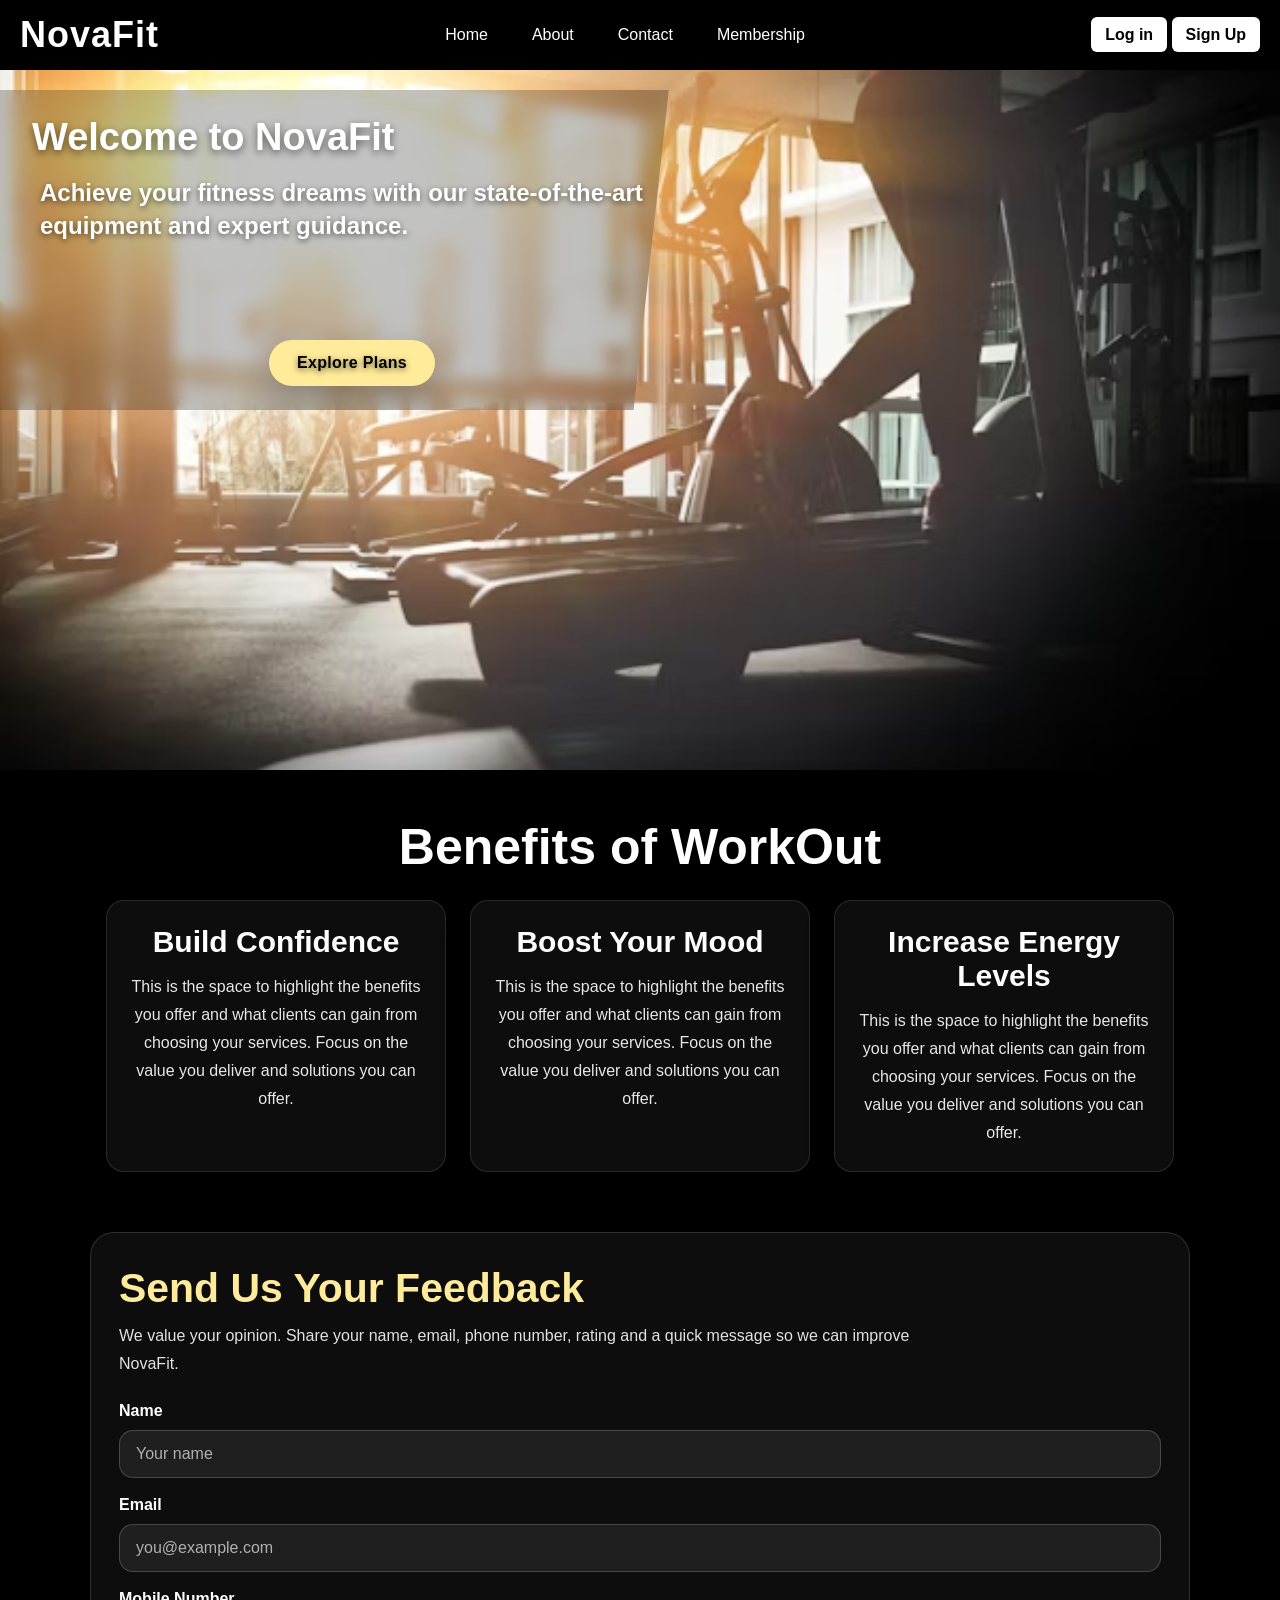
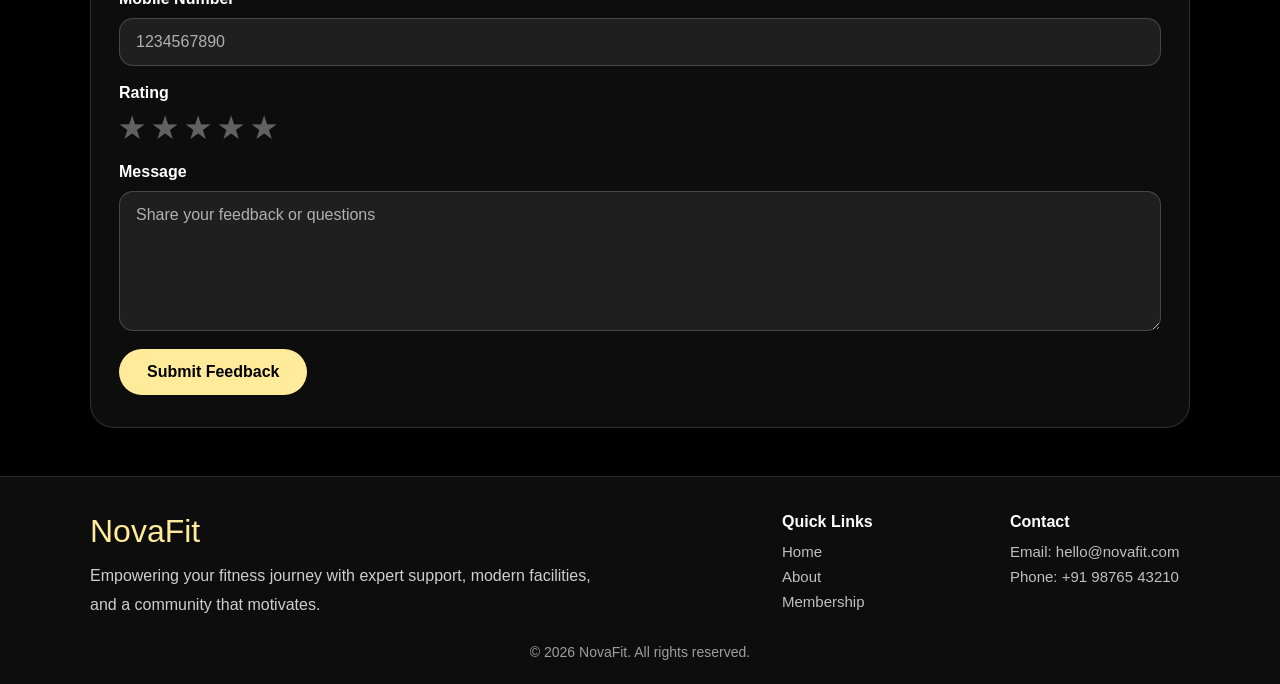
==== index.html @ eb0eb9e9 "Add files via upload" ====
<!DOCTYPE html>
<html lang="en">
<head>
    <meta charset="UTF-8">
    <meta name="viewport" content="width=device-width, initial-scale=1.0">
    <title>GymPro - Home</title>
    <link rel="stylesheet" href="css file/index.css">
</head>
<body>

    <nav class="navbar">
        
        <input type="checkbox" id="nav-toggle" class="nav-toggle">

        <label for="nav-toggle" class="nav-hamburger" aria-label="Toggle navigation">
            <span></span>
            <span></span>
            <span></span>
        </label>

        <div class="nav-left">
            <a href="index.html" class="brand">NovaFit</a>
        </div>

        <ul class="nav-links nav-links-primary">
            <li><a href="index.html">Home</a></li>
            <li><a href="about.html">About</a></li>
            <li><a href="contact.html">Contact</a></li>
            <li><a href="membership.html">Membership</a></li>
        </ul>

        <div class="nav-right">
            <a href="login.html" class="login-btn">Log in</a>
            <a href="signup.html" class="login-btn">Sign Up</a>
        </div>
        

        <div class="nav-menu-overlay" aria-hidden="true">
            <div class="nav-menu-panel">
                <div class="nav-menu-header">
                    <span class="menu-title">Menu</span>
                    <label for="nav-toggle" class="nav-close">X</label>
                </div>
                <ul class="nav-links nav-links-overlay">
                    <li><a href="index.html">Home</a></li>
                    <li><a href="about.html">About</a></li>
                    <li><a href="contact.html">Contact</a></li>
                    <li><a href="membership.html">Membership</a></li>
                    <li><a href="login.html">Log In</a></li>
                    <li><a href="signup.html">Sign Up</a></li>
                </ul>
            </div>
        </div>
    </nav>

    <div class="image-container">
        <picture class="hero">
            <img src="image/picture3.jpg" alt="Gym banner" class="hero-img">
        </picture>

        <div class="hero-overlay">
            <div>
                <h1 class="hero-welcome">Welcome to NovaFit</h1>
                <h2 class="hero-main">Achieve your fitness dreams with our state-of-the-art equipment and expert guidance.</h2>
            </div>
            <a href="membership.html" class="explore-btn">Explore Plans</a>
        </div>
    </div>

    <section class="benefits" aria-label="Benefits">
        <h3 class="benefits-title">Benefits of WorkOut</h3>
        <div class="benefits-grid">
            <article class="benefit-card">
                <h4>Build Confidence</h4>
                <p>This is the space to highlight the benefits you offer and what clients can gain from choosing your services. Focus on the value you deliver and solutions you can offer.</p>
            </article>
            <article class="benefit-card">
                <h4>Boost Your Mood</h4>
                <p>This is the space to highlight the benefits you offer and what clients can gain from choosing your services. Focus on the value you deliver and solutions you can offer.</p>
            </article>
            <article class="benefit-card">
                <h4>Increase Energy Levels</h4>
                <p>This is the space to highlight the benefits you offer and what clients can gain from choosing your services. Focus on the value you deliver and solutions you can offer.</p>
            </article>
        </div>
    </section>



<section class="feedback-section" aria-label="Feedback Form">
        <div class="feedback-intro">
            <h3>Send Us Your Feedback</h3>
            <p>We value your opinion. Share your name, email, phone number, rating and a quick message so we can improve NovaFit.</p>
        </div>
        <form class="feedback-form" action="#" method="post">
            <div class="form-row">
                <label for="name">Name</label>
                <input type="text" id="name" name="name" placeholder="Your name" required>
            </div>
            <div class="form-row">
                <label for="email">Email</label>
                <input type="email" id="email" name="email" placeholder="you@example.com" required>
            </div>
            <div class="form-row">
                <label for="mobile">Mobile Number</label>
                <input type="tel" id="mobile" name="mobile" placeholder="1234567890" pattern="[0-9]{10}" required>
            </div>
            <div class="form-row rating-row">
                <span>Rating</span>
                <div class="star-rating" role="radiogroup" aria-label="Feedback rating">
                    <input type="radio" id="star5" name="rating" value="5" required>
                    <label for="star5" title="Excellent">★</label>
                    <input type="radio" id="star4" name="rating" value="4">
                    <label for="star4" title="Very Good">★</label>
                    <input type="radio" id="star3" name="rating" value="3">
                    <label for="star3" title="Good">★</label>
                    <input type="radio" id="star2" name="rating" value="2">
                    <label for="star2" title="Fair">★</label>
                    <input type="radio" id="star1" name="rating" value="1">
                    <label for="star1" title="Needs Improvement">★</label>
                </div>
            </div>
            <div class="form-row">
                <label for="message">Message</label>
                <textarea id="message" name="message" rows="5" placeholder="Share your feedback or questions" required></textarea>
            </div>
            <button type="submit" class="submit-btn">Submit Feedback</button>
        </form>
    </section>

    <footer class="site-footer" aria-label="Footer">
        <div class="footer-content">
            <div class="footer-brand">
                <a href="index.html" class="brand">NovaFit</a>
                <p>Empowering your fitness journey with expert support, modern facilities, and a community that motivates.</p>
            </div>
            <div class="footer-links">
                <div>
                    <h4>Quick Links</h4>
                    <a href="index.html">Home</a>
                    <a href="about.html">About</a>
                    <a href="membership.html">Membership</a>
                </div>
                <div>
                    <h4>Contact</h4>
                    <p>Email: hello@novafit.com</p>
                    <p>Phone: +91 98765 43210</p>
                </div>
            </div>
        </div>
        <p class="footer-note">© 2026 NovaFit. All rights reserved.</p>
    </footer>
</body>
</html>
---- css file/index.css ----
body {
    background-color:black
}


/* Reset & base */
*{
	margin:0;
	padding:0;
	box-sizing: border-box;
	font-family: Arial, sans-serif;
}

body{
	width:100%;
	min-height:100vh;
	color: #fff;
}

/* Navbar */
.navbar{
	width:100%;
	padding: 14px 20px;
	background: transparent;
	display:flex;
	align-items:center;
	justify-content:space-between;
	gap: 10px;
	position: relative;
}

.nav-left .brand{
	font-size: clamp(24px, 3vw, 36px);
	font-weight:900;
	color:#fff;
	text-decoration:none;
	letter-spacing:1px;
}

.nav-left .brand:hover {
	color:#ffeb99;
}

.nav-menu-overlay{
	display:none;
	/* align menu content to top so links appear from the top */
	align-items:flex-start;
	justify-content:flex-start;
	width:auto;
	background: transparent;
}

.nav-menu-panel{
	width:100%;
	position:relative; /* for positioning close pill */
}

.nav-menu-header{
	display:none;
	align-items:flex-start;
	justify-content:flex-start;
	padding: 18px 16px 14px;
}

.menu-title{
	font-size: clamp(20px, 4vw, 28px);
	font-weight:700;
	color:#fff;
}

.nav-close{
	display:none;
	color:#fff;
	background: rgba(255,255,255,0.08);
	padding: 10px 14px;
	border-radius: 999px;
	cursor:pointer;
	font-weight: 700;
}

.nav-links{
	display:flex;
	gap:28px;
	list-style:none;
	align-items:center;
	

}

.nav-links.nav-links-overlay{
	display:flex;
	flex-direction:column;
	gap:14px;
	align-items:flex-start;
	padding:0;
	width:100%;
}

.nav-links.nav-links-overlay li a{
	display:block;
	width:100%;
	padding:16px 18px;
	border-radius:10px;
}

.nav-links li a{
	color:#fff;
	text-decoration:none;
	font-size: clamp(13px, 1.6vw, 16px);
	padding:6px 8px;
	border-radius:4px;
	transition: all 180ms ease;
	white-space: nowrap;
}

.nav-links li a:hover{
	background: rgba(255,255,255,0.06);
	color:#ffeb99;
}

.login-btn{
	background-color:#ffffff;
	color:#000000;
	border:none;
	padding:9px 14px;
	border-radius:6px;
	cursor:pointer;
	font-weight:600;
	transition: background-color 180ms ease;
	text-decoration: none;
}

.login-btn:hover{
	background-color:#e6d8d7;
}

/* Hidden checkbox for CSS-only toggle */
.nav-toggle{ display:none; }

/* Hamburger button (label) */
.nav-hamburger{
	display:none;
	width:36px;
	height:36px;
	align-items:center;
	justify-content:center;
	flex-direction:column;
	gap:5px;
	cursor:pointer;
}

.nav-hamburger span{
	display:block;
	width:22px;
	height:2.5px;
	background:#fff;
	border-radius:2px;
	transition: transform 0.25s ease, opacity 0.25s ease;
}

/* Responsive: tablet */
@media (max-width: 900px){
	.nav-links.nav-links-primary{ gap:10px; }
}

/* Responsive: mobile/tablet */
@media (max-width: 900px){
	.nav-hamburger{ display:flex; }
	.navbar{
		justify-content: space-between;
	}

	.nav-links.nav-links-primary{
		display:none;
	}

	.nav-left{
		position: static;
		left: auto;
		transform: none;
		z-index: 2;
		order: 1;
	}

	.nav-right{
		display: none;
	}

	.nav-menu-overlay{
		display:flex;
		position: fixed;
		top:0;
		left:0;
		right:0;
		bottom:0;
		background: rgba(0,0,0,0.98);
		padding: 36px 18px 18px; /* more top padding so content starts near top */
		overflow-y:auto;
		transform: translateY(-100%);
		transition: transform 300ms ease;
		z-index: 999;
	}

	.nav-toggle:checked ~ .nav-menu-overlay{
		transform: translateY(0);
	}

	.nav-menu-header{
		display:flex;
		align-items:flex-start;
	}

	.nav-close{
		display:inline-flex;
		/* place close button as a right-side pill inside the panel */
		position:absolute;
		right:14px;
		top:28px;
		transform: translateY(-10%);
		padding:10px 14px;
		border-radius:999px;
	}

	.nav-links.nav-links-overlay{
		display:flex;
	}

	.nav-links.nav-links-overlay li{
		width:100%;
	}

	.nav-links.nav-links-overlay li a{
		background: transparent;
		color:#fff;
	}

	.nav-links.nav-links-overlay li a:hover{
		background: rgba(255,255,255,0.08);
	}

	/* Animate hamburger to X */
	.nav-toggle:checked + .nav-hamburger span:nth-child(1){ transform: translateY(6px) rotate(45deg); }
	.nav-toggle:checked + .nav-hamburger span:nth-child(2){ opacity:0; }
	.nav-toggle:checked + .nav-hamburger span:nth-child(3){ transform: translateY(-6px) rotate(-45deg); }

	/* Re-order layout */
	.nav-left{ order: 1; }
	.nav-hamburger{ order: 3; }
	.nav-right{ order: 4; }
	.nav-menu-overlay{ order: 4; }
}

@media (min-width: 901px){
	.nav-menu-overlay{
		display:none;
	}

	.nav-menu-header,
	.nav-close{
		display:none;
	}
}
/* Image container: full-width responsive hero */
.image-container{
	width:100%;
	max-width:100%;
	margin:0;
	padding:0;
}

/* overlay text on hero */
.image-container{ position: relative; overflow: hidden; }

/* add spacing below hero and style benefits section */
.image-container{ margin-bottom: 36px; }

.hero-overlay{
	position: absolute;
	left: 0;
	top: 20px;
	background: rgba(0,0,0,0.24);
	backdrop-filter: blur(8px);
	padding: 28px 32px 24px;
	clip-path: polygon(0 0, 95% 0, 90% 100%, 0 100%);
	width: 55%;
	color: #fff;
	word-wrap: break-word;
	hyphens: auto;
	text-shadow: 0 2px 6px rgba(0,0,0,0.6);
	min-height: 320px;
	display: flex;
	flex-direction: column;
	justify-content: space-between;
}


.hero-welcome{
	font-size: clamp(22px, 3.2vw, 38px);
	line-height: 1.05;
	margin: 0 0 18px 0;
	font-weight: 700;
	text-shadow: 0 3px 8px rgba(0,0,0,0.55);
}

.hero-main{
	font-size: clamp(16px, 2.0vw, 24px);
	line-height: 1.4;
	margin: 0;
	padding: 0 8px;
	font-weight: 600;
	opacity: 0.98;
	text-align: left;
}

.explore-btn{
	align-self: center;
	margin-top: 18px;
	background: #ffeb99;
	color: #000;
	text-decoration: none;
	padding: 14px 28px;
	border-radius: 999px;
	font-weight: 700;
	letter-spacing: 0.02em;
	box-shadow: 0 18px 40px rgba(0,0,0,0.28);
	transition: transform 180ms ease, box-shadow 180ms ease;
}

.explore-btn:hover{
	transform: translateY(-2px);
	box-shadow: 0 22px 48px rgba(0,0,0,0.3);
}

@media (max-width: 900px){
	.hero-overlay{ width: 58%; padding: 30px 26px; clip-path: polygon(0 0, 93% 0, 88% 100%, 0 100%); }
}

@media (max-width: 720px){
	.hero-overlay{ width: 70%; padding: 26px 22px; clip-path: polygon(0 0, 100% 0, 75% 100%, 0 100%); min-height: 260px; }
	.hero-welcome{ font-size: clamp(20px,4.2vw,26px); }
	.hero-main{ font-size: 16px; }
}

@media (max-width: 420px){
	.hero-overlay{ width: 95%; padding: 22px 18px; clip-path: polygon(0 0, 100% 0, 70% 100%, 0 100%); min-height: 220px; }
	.hero-welcome{ font-size: 18px; }
	.hero-main{ font-size: 13px; }
}

.benefits{
	max-width: 1100px;
	margin: 8px auto 48px;
	padding: 12px 16px;
	color: #fff;
	text-align: center;
}
.benefits-title{
    margin: 0 0 24px 0;
    font-size: 50px;
    text-transform: none;
}
.benefits-grid{
	display: flex;
	gap: 24px;
	flex-wrap: wrap;
}
.benefit-card{
	flex: 1 1 calc(33.333% - 16px);
	min-width: 260px;
	background: rgba(255, 255, 255, 0.05);
	border: 1px solid rgba(255, 255, 255, 0.12);
	border-radius: 18px;
	padding: 24px;
	box-shadow: 0 12px 30px rgba(0, 0, 0, 0.22);
}
.benefit-card h4{
	font-size: 30px;
	margin: 0 0 14px 0;
	font-weight: 700;
}
.benefit-card p{
	font-size: 16px;
	line-height: 1.75;
	color: rgba(255,255,255,0.9);
	margin: 0;
}

@media (max-width: 900px){
	.benefits-grid{
		gap: 18px;
	}
	.benefit-card{
		flex: 1 1 45%;
	}
	.benefits-title{ font-size: 44px; }
}

@media (max-width: 720px){
	.benefits-grid{
		flex-direction: column;
	}
	.benefit-card{
		flex: 1 1 100%;
	}
	.benefits-title{ font-size: 40px; }
}

@media (max-width: 420px){
	.benefits-title{ font-size: 34px; }
	.benefit-card h4{ font-size: 26px; }
}

@media (max-width: 420px){
    .benefits{ font-size: 16px; }
    .benefits-title{ font-size: 28px; }
}
.feedback-section{
    max-width: 1100px;
    margin: 0 auto 48px;
    padding: 32px 28px;
    background: rgba(255,255,255,0.05);
    border: 1px solid rgba(255,255,255,0.14);
    border-radius: 24px;
    box-shadow: 0 24px 50px rgba(0,0,0,0.35);
}

.feedback-intro{
    margin-bottom: 24px;
}

.feedback-intro h3{
    font-size: clamp(30px, 3.2vw, 42px);
    margin-bottom: 10px;
    color: #ffeb99;
}

.feedback-intro p{
    max-width: 820px;
    line-height: 1.75;
    color: rgba(255,255,255,0.88);
}

.feedback-form{
    display: grid;
    gap: 18px;
}

.form-row{
    display: grid;
    gap: 10px;
}

.form-row label,
.rating-row span{
    font-weight: 700;
    color: #fff;
}

.form-row input,
.form-row textarea{
    width: 100%;
    padding: 14px 16px;
    border-radius: 14px;
    border: 1px solid rgba(255,255,255,0.18);
    background: rgba(255,255,255,0.08);
    color: #fff;
    outline: none;
    font-size: 16px;
}

.form-row input::placeholder,
.form-row textarea::placeholder{
    color: rgba(255,255,255,0.65);
}

.form-row textarea{
    min-height: 140px;
    resize: vertical;
}

.star-rating{
    display: inline-flex;
    align-items: center;
    gap: 8px;
    flex-wrap: wrap;
}

.star-rating input{
    display: none;
}

.star-rating label{
    cursor: pointer;
    font-size: 28px;
    color: rgba(255,255,255,0.35);
    transition: color 180ms ease;
}

.star-rating input:checked + label,
.star-rating label:hover,
.star-rating label:hover ~ label{
    color: #ffeb99;
}

.submit-btn{
    align-self: start;
    width: fit-content;
    background: #ffeb99;
    color: #000;
    border: none;
    padding: 14px 28px;
    border-radius: 999px;
    font-weight: 700;
    font-size: 16px;
    cursor: pointer;
    transition: transform 180ms ease, box-shadow 180ms ease;
}

.submit-btn:hover{
    transform: translateY(-1px);
    box-shadow: 0 18px 30px rgba(255,235,153,0.24);
}

@media (max-width: 720px){
    .feedback-section{
        padding: 24px 20px;
    }
    .feedback-intro h3{
        font-size: 32px;
    }
    .form-row input,
    .form-row textarea{
        font-size: 15px;
    }
}
.hero{ display:block; width:100%; }
.hero-img{
	width:100%;
	height: calc(100vh - 72px); /* viewport minus navbar height (~72px) */
	max-height:700px;
	object-fit:cover;
	display:block;
}

@media (max-width: 1024px){
	.hero-img{ height: calc(100vh - 68px); }
}

@media (max-width: 720px){
	.hero-img{ height: calc(60vh); }
}

@media (max-width: 420px){
	.hero-img{ height: calc(48vh); }
}

/* Background hero (used when .image-container.hero is a div with background-image) */
.image-container.hero{
	background-size: cover;
	background-position: center center;
	background-repeat: no-repeat;
	width:100%;
	min-height:45vh; /* reduced from 60vh */
	max-height:700px;
}

@media (max-width:1024px){
	.image-container.hero{ min-height:40vh; }
}

@media (max-width:720px){
	.image-container.hero{ min-height:35vh; }
}

@media (max-width:420px){
	.image-container.hero{ min-height:28vh; }
}

.site-footer{
    background: rgba(255,255,255,0.05);
    border-top: 1px solid rgba(255,255,255,0.12);
    padding: 36px 28px 24px;
    color: #fff;
}

.footer-content{
    max-width: 1100px;
    margin: 0 auto;
    display: flex;
    align-items: flex-start;
    justify-content: space-between;
    gap: 32px;
    flex-wrap: wrap;
}

.footer-brand{
    max-width: 520px;
}

.footer-brand .brand{
    font-size: 32px;
    color: #ffeb99;
    text-decoration: none;
}

.footer-brand p{
    margin-top: 12px;
    line-height: 1.8;
    color: rgba(255,255,255,0.8);
}

.footer-links{
    display: flex;
    gap: 48px;
    flex-wrap: wrap;
}

.footer-links div{
    min-width: 180px;
}

.footer-links h4{
    margin-bottom: 12px;
    color: #fff;
    font-size: 16px;
}

.footer-links a,
.footer-links p{
    display: block;
    color: rgba(255,255,255,0.74);
    text-decoration: none;
    margin-bottom: 8px;
    font-size: 15px;
}

.footer-links a:hover{
    color: #ffeb99;
}

.footer-note{
    max-width: 1100px;
    margin: 24px auto 0;
    text-align: center;
    color: rgba(255,255,255,0.6);
    font-size: 14px;
}

@media (max-width: 720px){
    .footer-content{
        flex-direction: column;
        gap: 18px;
    }
    .footer-links{
        gap: 24px;
    }
}
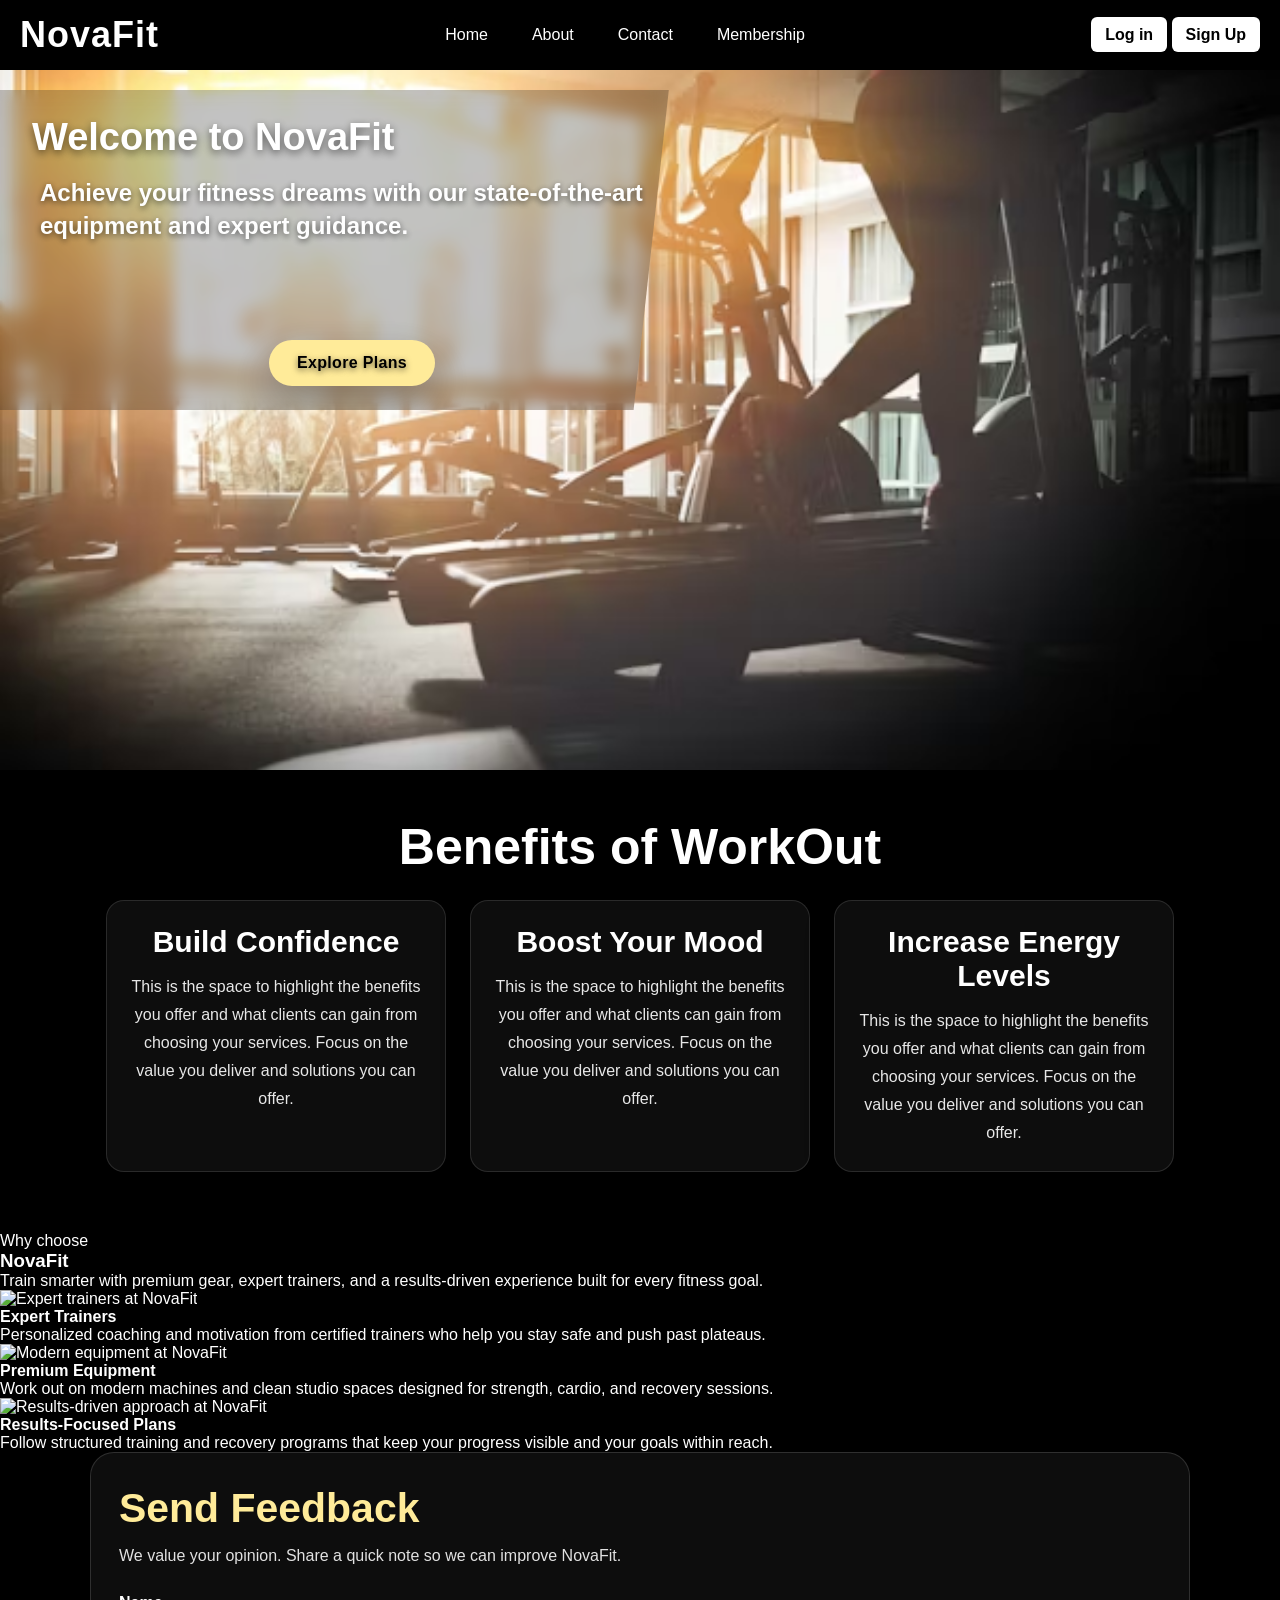
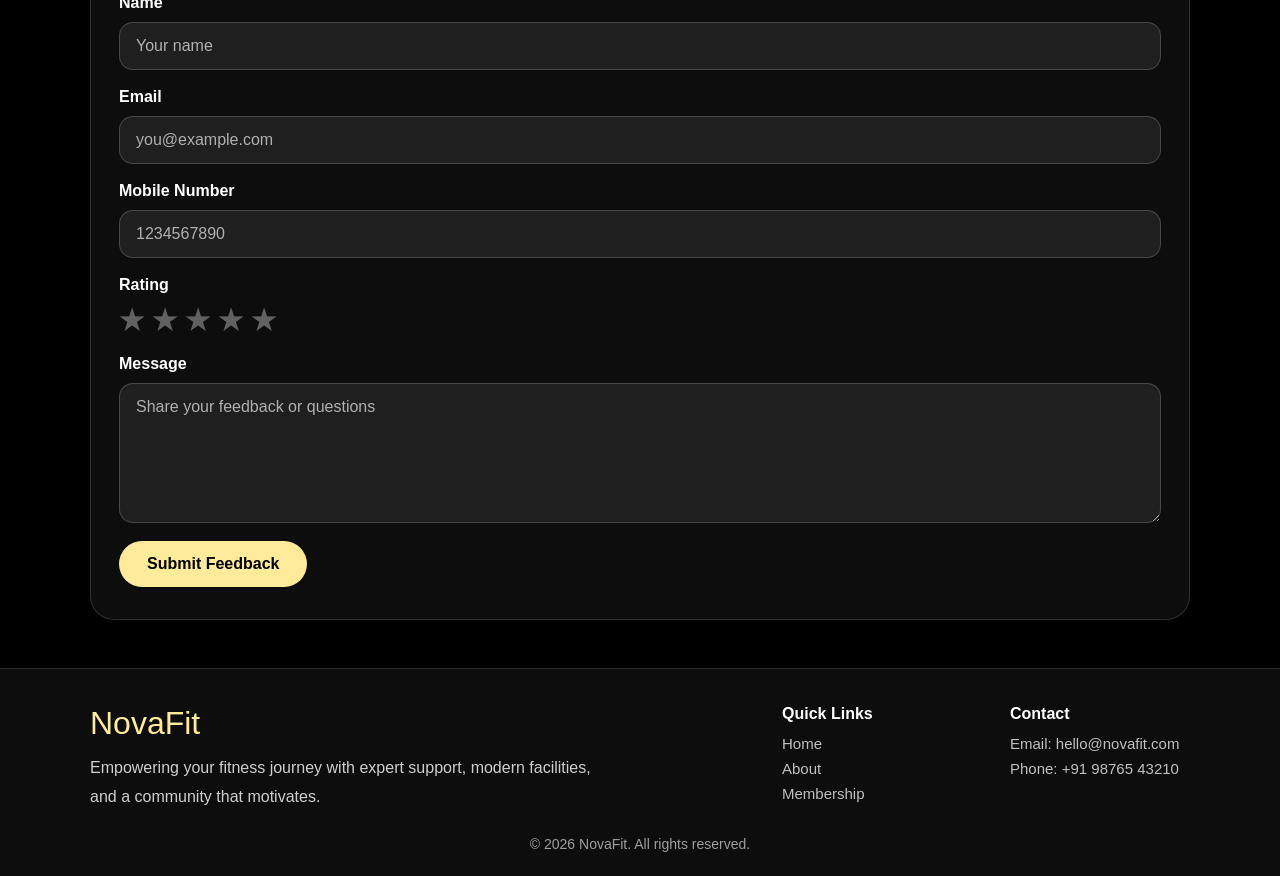
==== commit ffd04579: "Update index.html" ====
--- a/index.html
+++ b/index.html
@@ -85,14 +85,44 @@
         </div>
     </section>
 
-
+    <section class="why-novafit" aria-label="Why choose NovaFit">
+        <div class="section-header">
+            <p class="section-label">Why choose</p>
+            <h3>NovaFit</h3>
+            <p class="section-subtitle">Train smarter with premium gear, expert trainers, and a results-driven experience built for every fitness goal.</p>
+        </div>
+        <div class="choices-grid">
+            <article class="choice-card">
+                <div class="choice-image">
+                    <img src="image/workout1.jpg" alt="Expert trainers at NovaFit">
+                </div>
+                <h4>Expert Trainers</h4>
+                <p>Personalized coaching and motivation from certified trainers who help you stay safe and push past plateaus.</p>
+            </article>
+            <article class="choice-card">
+                <div class="choice-image">
+                    <img src="image/workout2.jpg" alt="Modern equipment at NovaFit">
+                </div>
+                <h4>Premium Equipment</h4>
+                <p>Work out on modern machines and clean studio spaces designed for strength, cardio, and recovery sessions.</p>
+            </article>
+            <article class="choice-card">
+                <div class="choice-image">
+                    <img src="image/workout3.jpg" alt="Results-driven approach at NovaFit">
+                </div>
+                <h4>Results-Focused Plans</h4>
+                <p>Follow structured training and recovery programs that keep your progress visible and your goals within reach.</p>
+            </article>
+        </div>
+    </section>
 
 <section class="feedback-section" aria-label="Feedback Form">
         <div class="feedback-intro">
-            <h3>Send Us Your Feedback</h3>
-            <p>We value your opinion. Share your name, email, phone number, rating and a quick message so we can improve NovaFit.</p>
+            <h3>Send Feedback</h3>
+            <p>We value your opinion. Share a quick note so we can improve NovaFit.</p>
         </div>
-        <form class="feedback-form" action="#" method="post">
+        <div id="feedback-message" class="feedback-message" aria-live="polite"></div>
+        <form class="feedback-form" action="feedback-submit.php" method="post">
             <div class="form-row">
                 <label for="name">Name</label>
                 <input type="text" id="name" name="name" placeholder="Your name" required>
@@ -128,6 +158,20 @@
         </form>
     </section>
 
+    <script>
+        const params = new URLSearchParams(window.location.search);
+        const feedbackStatus = params.get('feedback');
+        const feedbackMessage = document.getElementById('feedback-message');
+        if (feedbackMessage && feedbackStatus) {
+            if (feedbackStatus === 'success') {
+                feedbackMessage.textContent = 'Thank you! Your feedback has been submitted.';
+                feedbackMessage.classList.add('feedback-message-success');
+            } else {
+                feedbackMessage.textContent = 'Please fill in all fields before submitting.';
+                feedbackMessage.classList.add('feedback-message-error');
+            }
+        }
+    </script>
     <footer class="site-footer" aria-label="Footer">
         <div class="footer-content">
             <div class="footer-brand">
